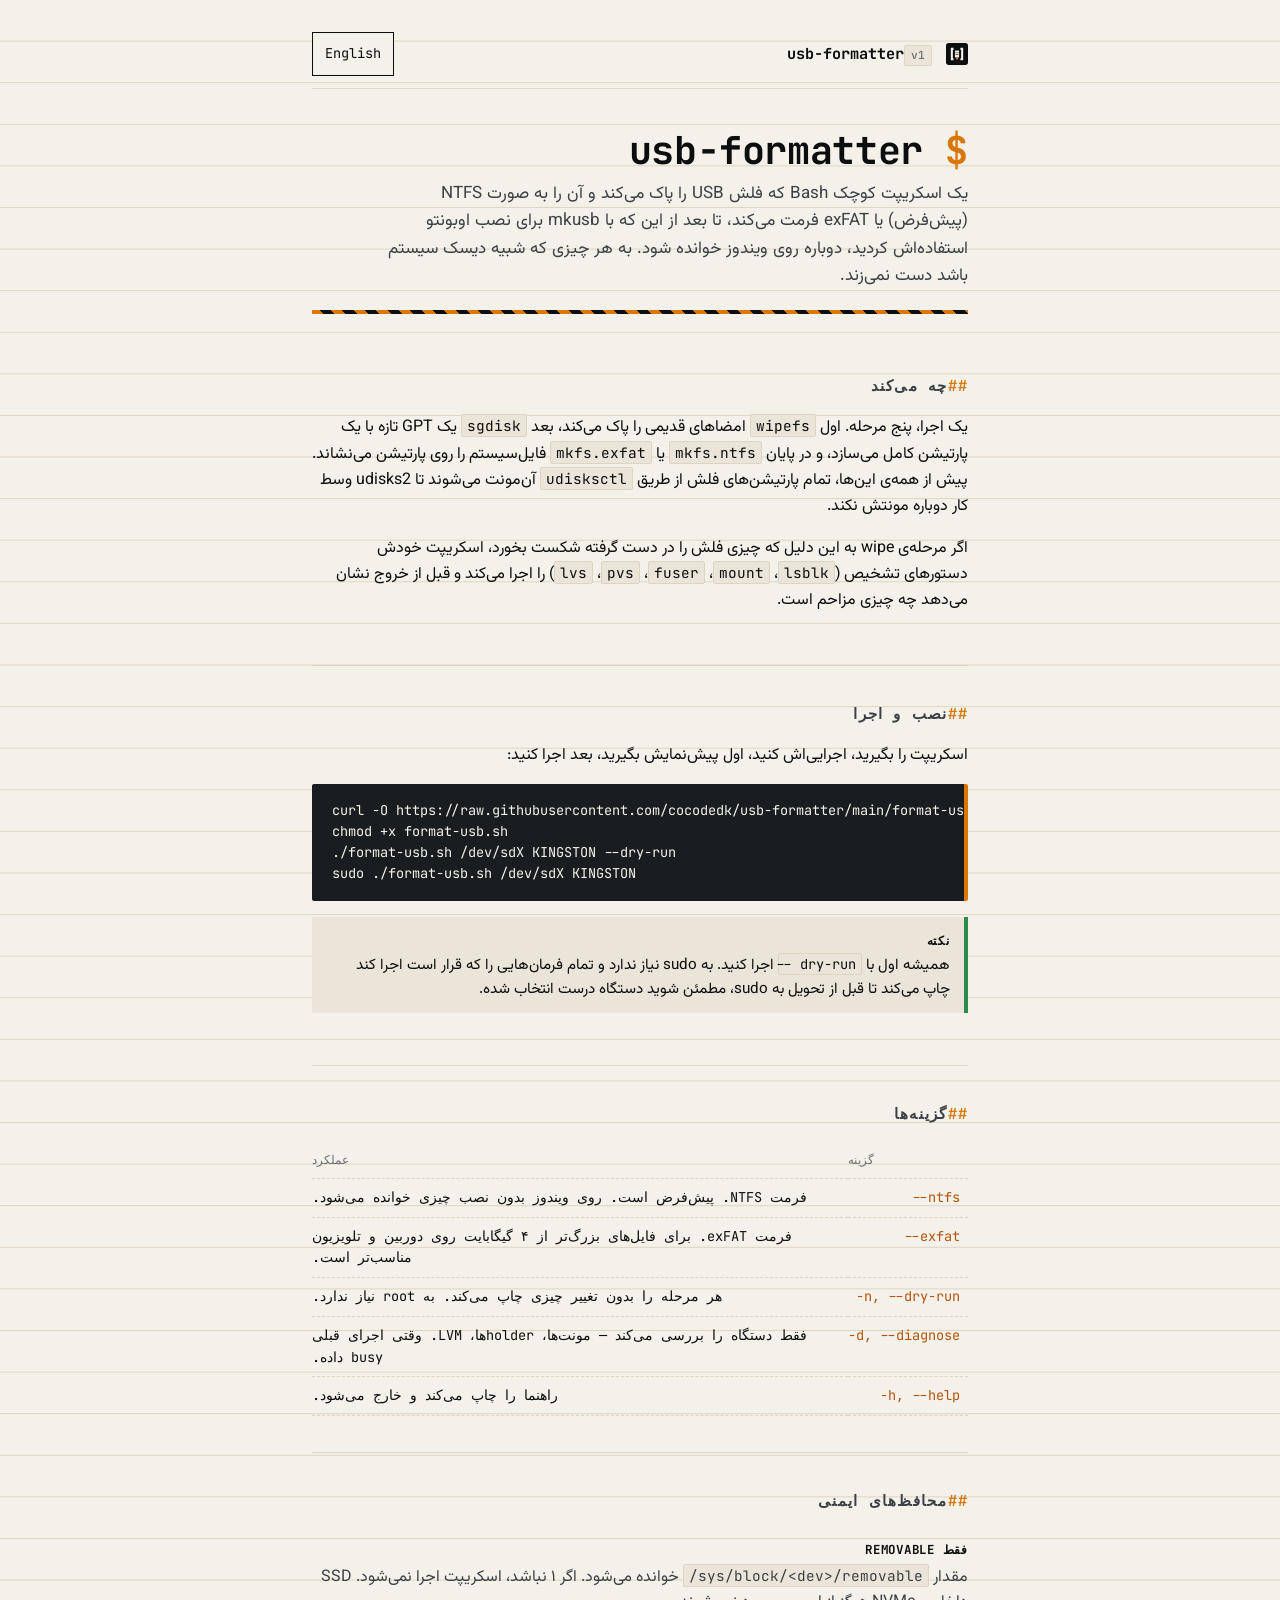
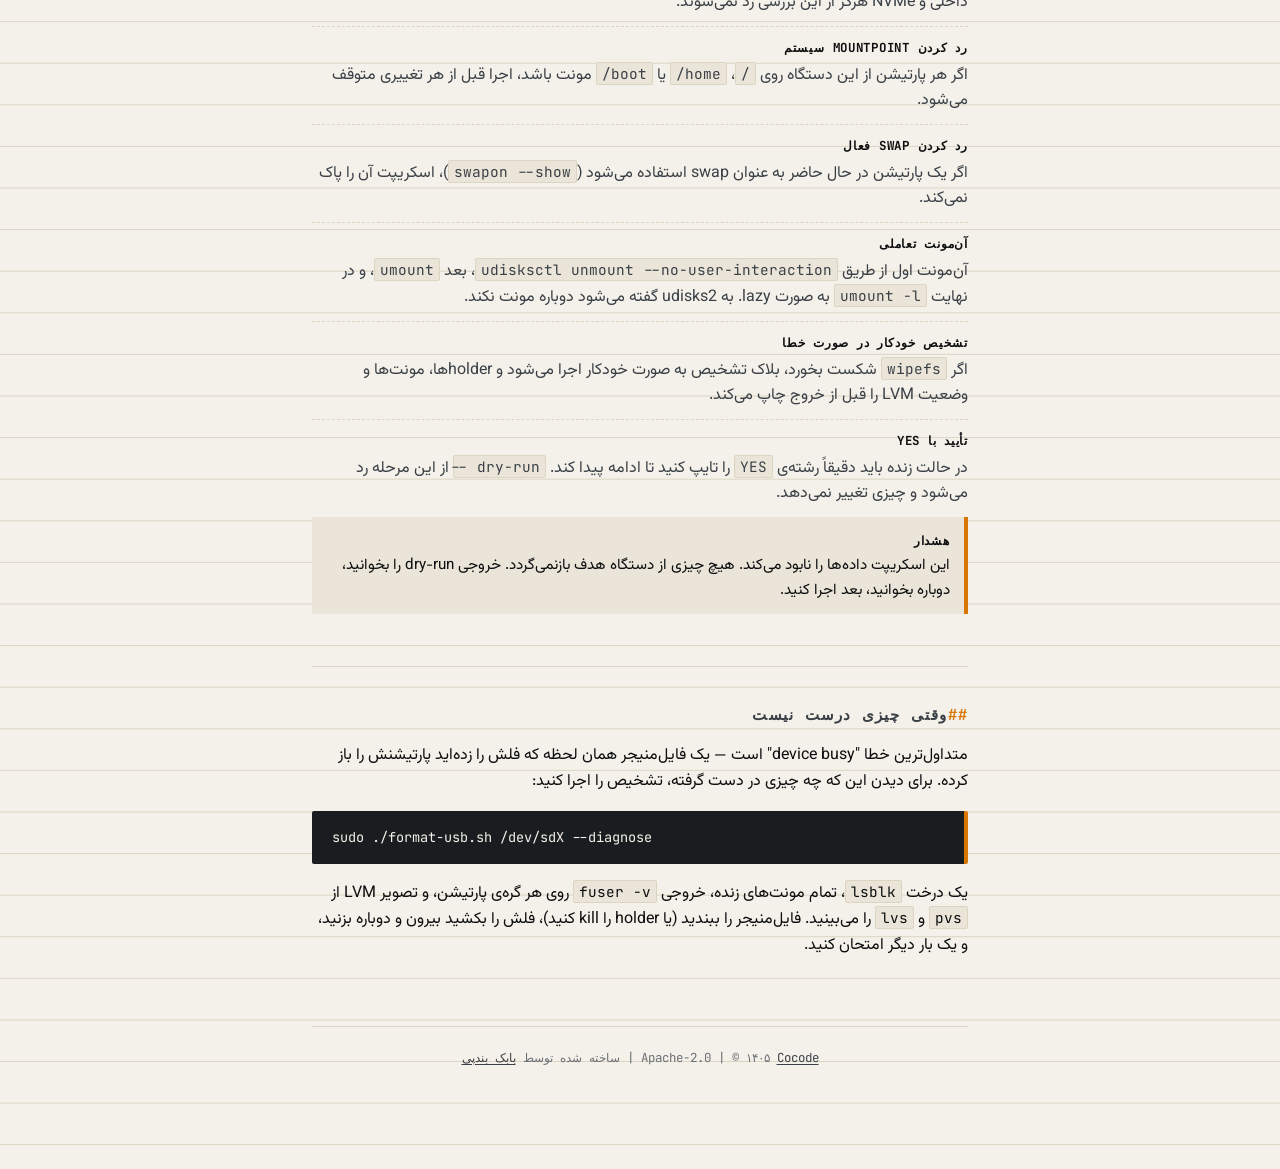
==== website/fa/index.html @ 58a53529 "feat: initial project setup with full GitHub infrastructure Adds the format-usb.sh utility plus comp" ====
<!DOCTYPE html>
<!--
SEO keywords:
  primary: فرمت usb لینوکس
  secondary: فرمت NTFS لینوکس, پاک کردن فلش بوتیبل اوبونتو, exFAT لینوکس
  intent: راهنما/ابزار - کاربر فلش را برای نصب لینوکس استفاده کرده و حالا می‌خواهد روی ویندوز قابل خواندن باشد
-->
<html lang="fa" dir="rtl">
<head>
<meta charset="utf-8">
<meta name="viewport" content="width=device-width, initial-scale=1">
<title>فرمت فلش USB در لینوکس: NTFS یا exFAT - usb-formatter</title>
<meta name="description" content="اسکریپت Bash برای پاک کردن و فرمت کردن فلش USB در لینوکس به صورت NTFS یا exFAT. بررسی removable، حالت dry-run، آن‌مونت با udisksctl و تشخیص خودکار خطا.">
<meta name="robots" content="index, follow">
<link rel="canonical" href="https://cocodedk.github.io/usb-formatter/fa/">

<link rel="alternate" hreflang="en" href="https://cocodedk.github.io/usb-formatter/">
<link rel="alternate" hreflang="fa" href="https://cocodedk.github.io/usb-formatter/fa/">
<link rel="alternate" hreflang="x-default" href="https://cocodedk.github.io/usb-formatter/">

<meta property="og:type" content="website">
<meta property="og:site_name" content="usb-formatter">
<meta property="og:title" content="فرمت فلش USB در لینوکس: NTFS یا exFAT - usb-formatter">
<meta property="og:description" content="اسکریپت Bash برای پاک کردن و فرمت کردن فلش USB در لینوکس به صورت NTFS یا exFAT. با محافظ‌های ایمنی و حالت پیش‌نمایش.">
<meta property="og:url" content="https://cocodedk.github.io/usb-formatter/fa/">
<meta property="og:image" content="https://cocodedk.github.io/usb-formatter/og.png">
<meta property="og:image:width" content="1200">
<meta property="og:image:height" content="630">
<meta property="og:image:alt" content="usb-formatter - ابزار Bash برای فرمت فلش در لینوکس">
<meta property="og:locale" content="fa_IR">
<meta property="og:locale:alternate" content="en_US">

<meta name="twitter:card" content="summary_large_image">
<meta name="twitter:title" content="فرمت فلش USB در لینوکس: NTFS یا exFAT - usb-formatter">
<meta name="twitter:description" content="اسکریپت Bash برای پاک کردن و فرمت کردن فلش USB در لینوکس. با بررسی ایمنی و تشخیص خودکار خطا.">
<meta name="twitter:image" content="https://cocodedk.github.io/usb-formatter/og.png">
<meta name="twitter:image:alt" content="usb-formatter - ابزار Bash برای فرمت فلش در لینوکس">

<link rel="icon" type="image/svg+xml" href="../favicon.svg">
<link rel="preconnect" href="https://fonts.googleapis.com">
<link rel="preconnect" href="https://fonts.gstatic.com" crossorigin>
<link href="https://fonts.googleapis.com/css2?family=Vazirmatn:wght@400;500;700&family=JetBrains+Mono:wght@500;700&display=swap" rel="stylesheet">
<link rel="stylesheet" href="../styles.css">

<script type="application/ld+json">
{
  "@context": "https://schema.org",
  "@type": "SoftwareApplication",
  "name": "usb-formatter",
  "description": "اسکریپت Bash برای پاک کردن و فرمت کردن فلش USB در لینوکس به صورت NTFS یا exFAT، با محافظ‌های ایمنی در برابر دیسک سیستم و حالت dry-run.",
  "url": "https://cocodedk.github.io/usb-formatter/fa/",
  "downloadUrl": "https://github.com/cocodedk/usb-formatter",
  "codeRepository": "https://github.com/cocodedk/usb-formatter",
  "applicationCategory": "BusinessApplication",
  "operatingSystem": "Linux",
  "inLanguage": "fa",
  "license": "https://www.apache.org/licenses/LICENSE-2.0",
  "offers": { "@type": "Offer", "price": "0", "priceCurrency": "USD" },
  "author": {
    "@type": "Person",
    "name": "بابک بندپی",
    "url": "https://cocode.dk",
    "sameAs": [
      "https://linkedin.com/in/babakbandpey",
      "https://github.com/cocodedk"
    ]
  }
}
</script>
</head>
<body>
<div class="shell">

<nav class="topbar" aria-label="ناوبری اصلی">
    <a class="brand" href="./" aria-label="صفحه اصلی usb-formatter">
        <svg viewBox="0 0 64 64" aria-hidden="true">
            <rect width="64" height="64" rx="8" fill="#0B0D0E"/>
            <path d="M14 14 H22 V20 H20 V44 H22 V50 H14 Z" fill="#F4F1EA"/>
            <path d="M50 14 H42 V20 H44 V44 H42 V50 H50 Z" fill="#F4F1EA"/>
            <rect x="26" y="22" width="12" height="20" fill="#F4F1EA"/>
            <rect x="29" y="42" width="6" height="6" fill="#D97706"/>
            <rect x="28" y="26" width="2" height="4" fill="#0B0D0E"/>
            <rect x="34" y="26" width="2" height="4" fill="#0B0D0E"/>
            <rect x="28" y="33" width="8" height="2" fill="#0B0D0E"/>
        </svg>
        <span class="ltr">usb-formatter<span class="pill">v1</span></span>
    </a>
    <a href="../" class="lang-switch" hreflang="en" lang="en">English</a>
</nav>

<header class="intro">
    <h1><span class="prompt">$</span> <span class="ltr">usb-formatter</span></h1>
    <p class="lede">یک اسکریپت کوچک Bash که فلش USB را پاک می‌کند و آن را به صورت NTFS (پیش‌فرض) یا exFAT فرمت می‌کند، تا بعد از این که با mkusb برای نصب اوبونتو استفاده‌اش کردید، دوباره روی ویندوز خوانده شود. به هر چیزی که شبیه دیسک سیستم باشد دست نمی‌زند.</p>
    <div class="hazard-stripe" role="presentation"></div>
</header>

<section id="what">
    <h2>چه می‌کند</h2>
    <p>یک اجرا، پنج مرحله. اول <code>wipefs</code> امضاهای قدیمی را پاک می‌کند، بعد <code>sgdisk</code> یک GPT تازه با یک پارتیشن کامل می‌سازد، و در پایان <code>mkfs.ntfs</code> یا <code>mkfs.exfat</code> فایل‌سیستم را روی پارتیشن می‌نشاند. پیش از همه‌ی این‌ها، تمام پارتیشن‌های فلش از طریق <code>udisksctl</code> آن‌مونت می‌شوند تا udisks2 وسط کار دوباره مونتش نکند.</p>
    <p>اگر مرحله‌ی wipe به این دلیل که چیزی فلش را در دست گرفته شکست بخورد، اسکریپت خودش دستورهای تشخیص (<code>lsblk</code>، <code>mount</code>، <code>fuser</code>، <code>pvs</code>، <code>lvs</code>) را اجرا می‌کند و قبل از خروج نشان می‌دهد چه چیزی مزاحم است.</p>
</section>

<section id="install">
    <h2>نصب و اجرا</h2>
    <p>اسکریپت را بگیرید، اجرایی‌اش کنید، اول پیش‌نمایش بگیرید، بعد اجرا کنید:</p>
<pre><code>curl -O https://raw.githubusercontent.com/cocodedk/usb-formatter/main/format-usb.sh
chmod +x format-usb.sh
./format-usb.sh /dev/sdX KINGSTON --dry-run
sudo ./format-usb.sh /dev/sdX KINGSTON</code></pre>
    <div class="callout">
        <strong>نکته</strong><br>
        همیشه اول با <code>--dry-run</code> اجرا کنید. به sudo نیاز ندارد و تمام فرمان‌هایی را که قرار است اجرا کند چاپ می‌کند تا قبل از تحویل به sudo، مطمئن شوید دستگاه درست انتخاب شده.
    </div>
</section>

<section id="flags">
    <h2>گزینه‌ها</h2>
    <table class="flags">
        <thead><tr><th>گزینه</th><th>عملکرد</th></tr></thead>
        <tbody>
            <tr><td>--ntfs</td><td>فرمت NTFS. پیش‌فرض است. روی ویندوز بدون نصب چیزی خوانده می‌شود.</td></tr>
            <tr><td>--exfat</td><td>فرمت exFAT. برای فایل‌های بزرگ‌تر از ۴ گیگابایت روی دوربین و تلویزیون مناسب‌تر است.</td></tr>
            <tr><td>-n, --dry-run</td><td>هر مرحله را بدون تغییر چیزی چاپ می‌کند. به root نیاز ندارد.</td></tr>
            <tr><td>-d, --diagnose</td><td>فقط دستگاه را بررسی می‌کند — مونت‌ها، holderها، LVM. وقتی اجرای قبلی busy داده.</td></tr>
            <tr><td>-h, --help</td><td>راهنما را چاپ می‌کند و خارج می‌شود.</td></tr>
        </tbody>
    </table>
</section>

<section id="safety">
    <h2>محافظ‌های ایمنی</h2>
    <dl class="guards">
        <div>
            <dt>فقط removable</dt>
            <dd>مقدار <code>/sys/block/&lt;dev&gt;/removable</code> خوانده می‌شود. اگر ۱ نباشد، اسکریپت اجرا نمی‌شود. SSD داخلی و NVMe هرگز از این بررسی رد نمی‌شوند.</dd>
        </div>
        <div>
            <dt>رد کردن mountpoint سیستم</dt>
            <dd>اگر هر پارتیشن از این دستگاه روی <code>/</code>، <code>/home</code> یا <code>/boot</code> مونت باشد، اجرا قبل از هر تغییری متوقف می‌شود.</dd>
        </div>
        <div>
            <dt>رد کردن swap فعال</dt>
            <dd>اگر یک پارتیشن در حال حاضر به عنوان swap استفاده می‌شود (<code>swapon --show</code>)، اسکریپت آن را پاک نمی‌کند.</dd>
        </div>
        <div>
            <dt>آن‌مونت تعاملی</dt>
            <dd>آن‌مونت اول از طریق <code>udisksctl unmount --no-user-interaction</code>، بعد <code>umount</code>، و در نهایت <code>umount -l</code> به صورت lazy. به udisks2 گفته می‌شود دوباره مونت نکند.</dd>
        </div>
        <div>
            <dt>تشخیص خودکار در صورت خطا</dt>
            <dd>اگر <code>wipefs</code> شکست بخورد، بلاک تشخیص به صورت خودکار اجرا می‌شود و holderها، مونت‌ها و وضعیت LVM را قبل از خروج چاپ می‌کند.</dd>
        </div>
        <div>
            <dt>تأیید با YES</dt>
            <dd>در حالت زنده باید دقیقاً رشته‌ی <code>YES</code> را تایپ کنید تا ادامه پیدا کند. <code>--dry-run</code> از این مرحله رد می‌شود و چیزی تغییر نمی‌دهد.</dd>
        </div>
    </dl>
    <div class="callout hazard">
        <strong>هشدار</strong><br>
        این اسکریپت داده‌ها را نابود می‌کند. هیچ چیزی از دستگاه هدف بازنمی‌گردد. خروجی dry-run را بخوانید، دوباره بخوانید، بعد اجرا کنید.
    </div>
</section>

<section id="diagnose">
    <h2>وقتی چیزی درست نیست</h2>
    <p>متداول‌ترین خطا "device busy" است — یک فایل‌منیجر همان لحظه که فلش را زده‌اید پارتیشنش را باز کرده. برای دیدن این که چه چیزی در دست گرفته، تشخیص را اجرا کنید:</p>
<pre><code>sudo ./format-usb.sh /dev/sdX --diagnose</code></pre>
    <p>یک درخت <code>lsblk</code>، تمام مونت‌های زنده، خروجی <code>fuser -v</code> روی هر گره‌ی پارتیشن، و تصویر LVM از <code>pvs</code> و <code>lvs</code> را می‌بینید. فایل‌منیجر را ببندید (یا holder را kill کنید)، فلش را بکشید بیرون و دوباره بزنید، و یک بار دیگر امتحان کنید.</p>
</section>

<footer class="foot">
    Apache-2.0 | &copy; ۱۴۰۵ <a href="https://cocode.dk" target="_blank" rel="noreferrer">Cocode</a> | ساخته شده توسط <a href="https://linkedin.com/in/babakbandpey" target="_blank" rel="noreferrer">بابک بندپی</a>
</footer>

</div>
</body>
</html>
---- website/styles.css ----
/* =========================================================
   usb-formatter — operator console aesthetic
   Mobile-first. ~360px baseline, layered up via min-width.
   ========================================================= */

/* ---------- tokens ---------- */
:root {
    --ink-0: #0B0D0E;
    --ink-1: #1A1D1F;
    --ink-2: #3A4046;
    --paper-0: #F4F1EA;
    --paper-1: #EAE5D8;
    --paper-2: #DCD5C2;
    --hazard: #D97706;
    --hazard-2: #B45309;
    --phosphor: #2D8A4E;
    --ash: #6B7075;

    --mono: "JetBrains Mono", "Fira Code", ui-monospace, SFMono-Regular, Menlo, monospace;
    --sans: "IBM Plex Sans", system-ui, -apple-system, "Segoe UI", sans-serif;
    --rtl-sans: "Vazirmatn", "IBM Plex Sans", system-ui, sans-serif;

    --max: 44rem;
    --gutter: 1rem;
}

/* ---------- reset ---------- */
*, *::before, *::after { box-sizing: border-box; }
html { -webkit-text-size-adjust: 100%; }
body {
    margin: 0;
    font-family: var(--sans);
    font-size: 16px;
    line-height: 1.6;
    color: var(--ink-0);
    background: var(--paper-0);
    background-image: linear-gradient(var(--paper-2) 1px, transparent 1px);
    background-size: 100% 2.4rem;
    background-position: 0 -1px;
}
a { color: var(--hazard-2); text-decoration: underline; text-underline-offset: 2px; }
a:hover { color: var(--hazard); }
:focus-visible { outline: 2px solid var(--hazard); outline-offset: 2px; }

/* ---------- shell + topbar ---------- */
.shell { max-width: var(--max); margin: 0 auto; padding: 1.25rem var(--gutter) 3rem; }
.topbar {
    display: flex; align-items: center; justify-content: space-between;
    gap: 0.75rem; padding-bottom: 0.75rem;
    border-bottom: 1px solid var(--paper-2); flex-wrap: wrap;
}
.brand {
    display: inline-flex; align-items: center; gap: 0.5rem;
    font-family: var(--mono); font-weight: 700; font-size: 0.95rem;
    color: var(--ink-0); text-decoration: none;
}
.brand svg { width: 22px; height: 22px; flex: 0 0 auto; }
.brand .pill {
    display: inline-block; margin-left: 0.4rem; padding: 1px 6px;
    font-size: 0.7rem; font-weight: 500; border: 1px solid var(--paper-2);
    background: var(--paper-1); color: var(--ash); border-radius: 2px;
}
.lang-switch {
    font-family: var(--mono); font-size: 0.85rem; color: var(--ink-0);
    text-decoration: none; padding: 0.5rem 0.75rem; min-height: 44px;
    display: inline-flex; align-items: center;
    border: 1px solid var(--ink-0); background: var(--paper-0);
}
.lang-switch:hover { background: var(--ink-0); color: var(--paper-0); }

/* ---------- header ---------- */
header.intro { padding: 2rem 0 1.25rem; }
header.intro h1 {
    font-family: var(--mono); font-weight: 700;
    font-size: clamp(1.6rem, 6vw, 2.25rem);
    line-height: 1.15; letter-spacing: -0.01em; margin: 0 0 0.5rem;
}
header.intro h1 .prompt { color: var(--hazard); }
header.intro .lede { margin: 0 0 1rem; font-size: 1.0625rem; color: var(--ink-2); max-width: 38rem; }
.hazard-stripe {
    height: 4px; margin: 1.25rem 0 0;
    background: repeating-linear-gradient(45deg, var(--hazard) 0 8px, var(--ink-0) 8px 16px);
}

/* ---------- sections ---------- */
section { padding: 1.75rem 0; border-bottom: 1px solid var(--paper-2); }
section:last-of-type { border-bottom: 0; }
section > h2 {
    font-family: var(--mono); font-weight: 700; font-size: 0.95rem;
    text-transform: uppercase; letter-spacing: 0.08em;
    color: var(--ink-2); margin: 0 0 1rem;
}
section > h2::before { content: "## "; color: var(--hazard); }
section p { margin: 0 0 1rem; }

/* ---------- code ---------- */
pre {
    background: var(--ink-1); color: var(--paper-0);
    font-family: var(--mono); font-size: 0.85rem; line-height: 1.55;
    padding: 1rem 1rem 1rem 1.25rem;
    margin: 0 calc(var(--gutter) * -1) 1rem;
    overflow-x: auto; border-left: 4px solid var(--hazard);
}
pre code { font-family: inherit; color: inherit; background: none; padding: 0; }
:not(pre) > code {
    font-family: var(--mono); font-size: 0.9em;
    background: var(--paper-1); border: 1px solid var(--paper-2);
    padding: 1px 5px; border-radius: 2px;
}

/* ---------- steps + dl + callout + table ---------- */
.steps { list-style: none; padding: 0; margin: 0 0 1rem; counter-reset: step; }
.steps > li { counter-increment: step; padding-left: 2.25rem; position: relative; margin-bottom: 0.75rem; }
.steps > li::before {
    content: counter(step, decimal-leading-zero) ".";
    position: absolute; left: 0; top: 0;
    font-family: var(--mono); font-weight: 700; color: var(--hazard);
}
dl.guards { margin: 0; }
dl.guards > div { padding: 0.65rem 0; border-top: 1px dashed var(--paper-2); }
dl.guards > div:first-child { border-top: 0; }
dl.guards dt {
    font-family: var(--mono); font-weight: 700; font-size: 0.78rem;
    text-transform: uppercase; letter-spacing: 0.06em;
    color: var(--ink-0); margin-bottom: 0.25rem;
}
dl.guards dd { margin: 0; color: var(--ink-2); }
.callout {
    padding: 0.75rem 0.9rem; border-left: 4px solid var(--phosphor);
    background: var(--paper-1); font-size: 0.95rem; margin: 0 0 1rem;
}
.callout.hazard { border-left-color: var(--hazard); }
.callout strong {
    font-family: var(--mono); font-weight: 700; text-transform: uppercase;
    font-size: 0.78rem; letter-spacing: 0.06em;
}
.flags { width: 100%; border-collapse: collapse; font-family: var(--mono); font-size: 0.85rem; }
.flags th, .flags td { text-align: left; padding: 0.5rem 0.5rem 0.5rem 0; border-bottom: 1px dashed var(--paper-2); vertical-align: top; }
.flags th { color: var(--ash); font-weight: 500; font-size: 0.75rem; text-transform: uppercase; }
.flags td:first-child { color: var(--hazard-2); white-space: nowrap; }

/* ---------- footer ---------- */
footer.foot {
    padding: 1.25rem 0; margin-top: 1rem;
    border-top: 1px solid var(--paper-2);
    font-family: var(--mono); font-size: 0.78rem;
    color: var(--ash); text-align: center; line-height: 1.7;
}
footer.foot a { color: var(--ink-2); }
footer.foot a:hover { color: var(--hazard); }

/* ---------- responsive layering ---------- */
@media (min-width: 640px) {
    :root { --gutter: 1.5rem; }
    .shell { padding: 1.5rem var(--gutter) 4rem; }
    pre { margin-left: 0; margin-right: 0; border-radius: 2px; }
    header.intro h1 { font-size: 2.4rem; }
}
@media (min-width: 768px) {
    .shell { padding: 2rem var(--gutter) 5rem; }
    header.intro { padding: 2.5rem 0 1.5rem; }
}
@media (min-width: 1024px) {
    body { background-size: 100% 2.6rem; }
    section { padding: 2.25rem 0; }
}

/* ---------- RTL (Persian) ---------- */
[dir="rtl"] body { font-family: var(--rtl-sans); }
[dir="rtl"] .brand,
[dir="rtl"] .lang-switch,
[dir="rtl"] section > h2,
[dir="rtl"] .steps > li::before,
[dir="rtl"] dl.guards dt,
[dir="rtl"] .callout strong,
[dir="rtl"] .flags,
[dir="rtl"] footer.foot { font-family: var(--mono); }
[dir="rtl"] header.intro h1 { font-family: var(--mono); }
[dir="rtl"] header.intro .lede { font-family: var(--rtl-sans); }
[dir="rtl"] .brand .pill { margin-left: 0; margin-right: 0.4rem; }
[dir="rtl"] pre { border-left: 0; border-right: 4px solid var(--hazard); direction: ltr; text-align: left; }
[dir="rtl"] .steps > li { padding-left: 0; padding-right: 2.25rem; }
[dir="rtl"] .steps > li::before { left: auto; right: 0; }
[dir="rtl"] .callout { border-left: 0; border-right: 4px solid var(--phosphor); }
[dir="rtl"] .callout.hazard { border-right-color: var(--hazard); }
[dir="rtl"] .flags td:first-child { direction: ltr; text-align: right; }
[dir="rtl"] section > h2::before { content: " ##"; }
[dir="rtl"] code, [dir="rtl"] .ltr { direction: ltr; unicode-bidi: isolate; }

@media (prefers-reduced-motion: reduce) { * { animation: none !important; transition: none !important; } }
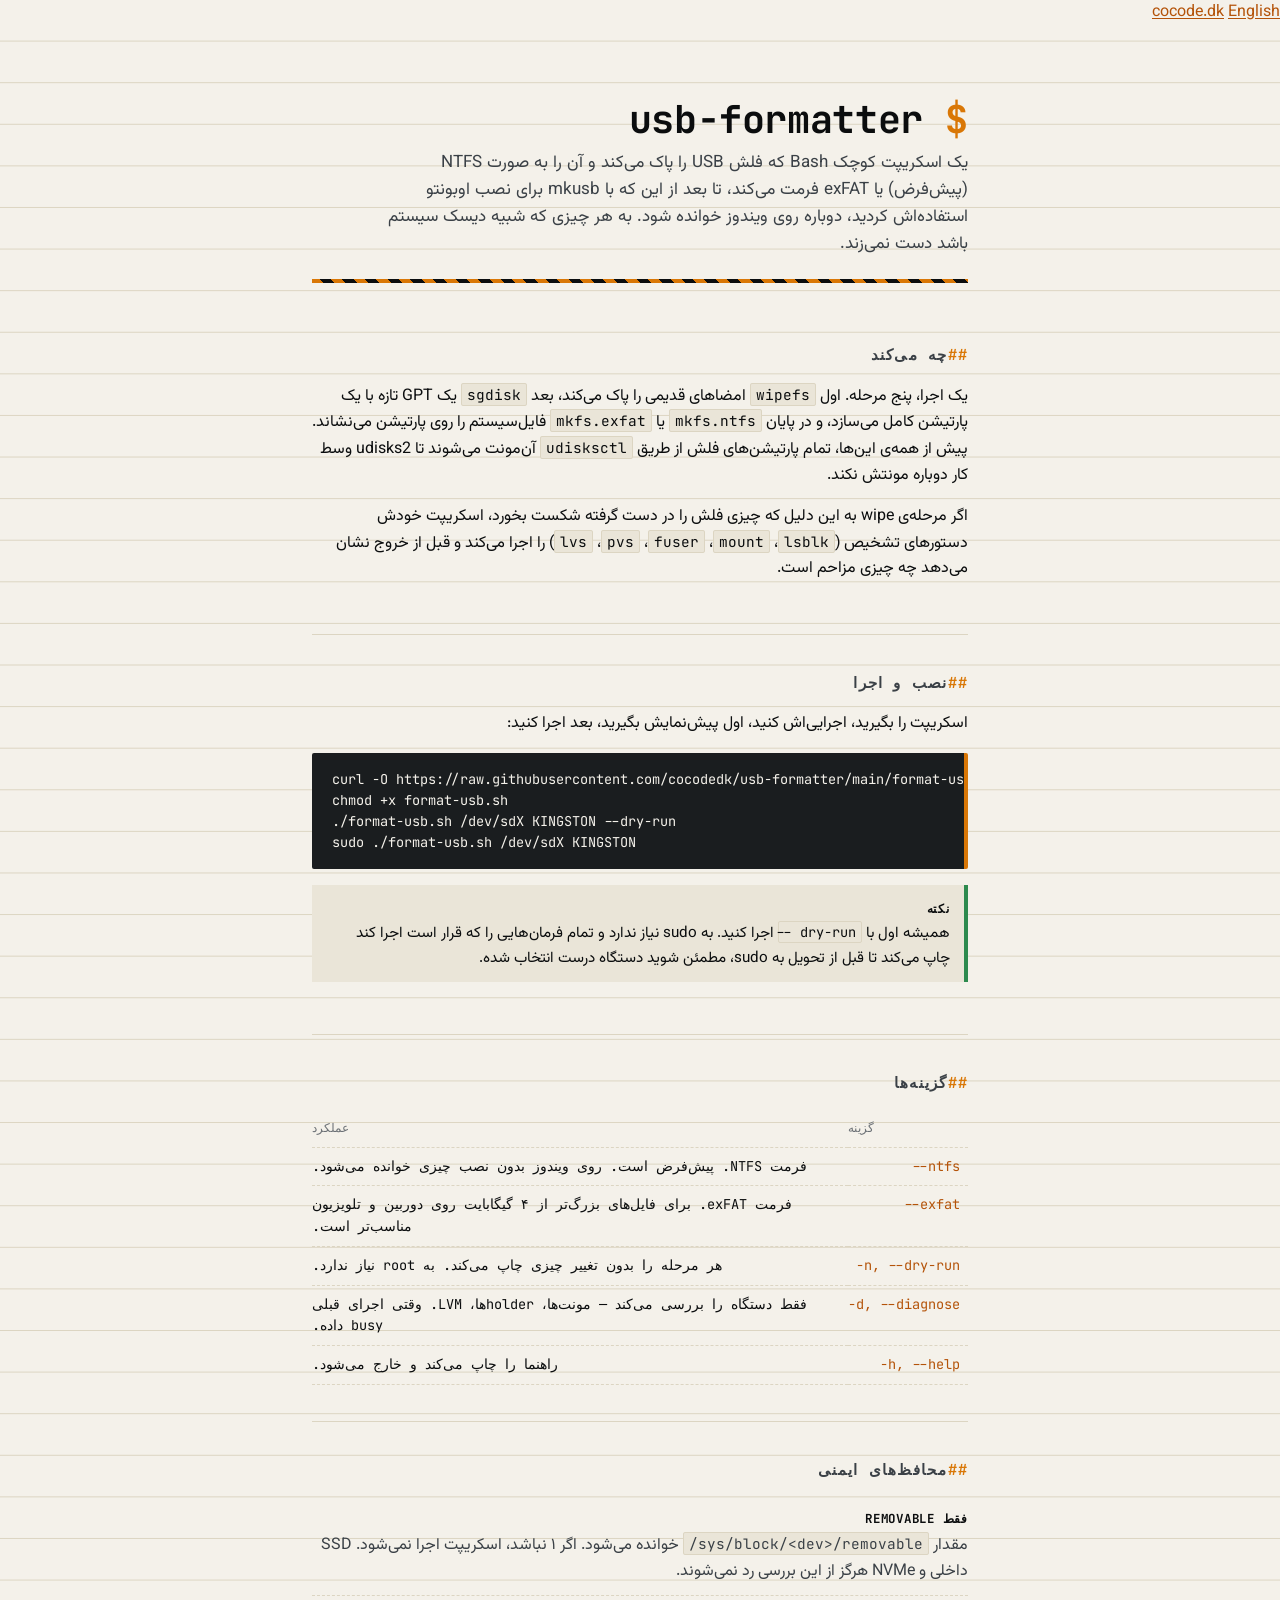
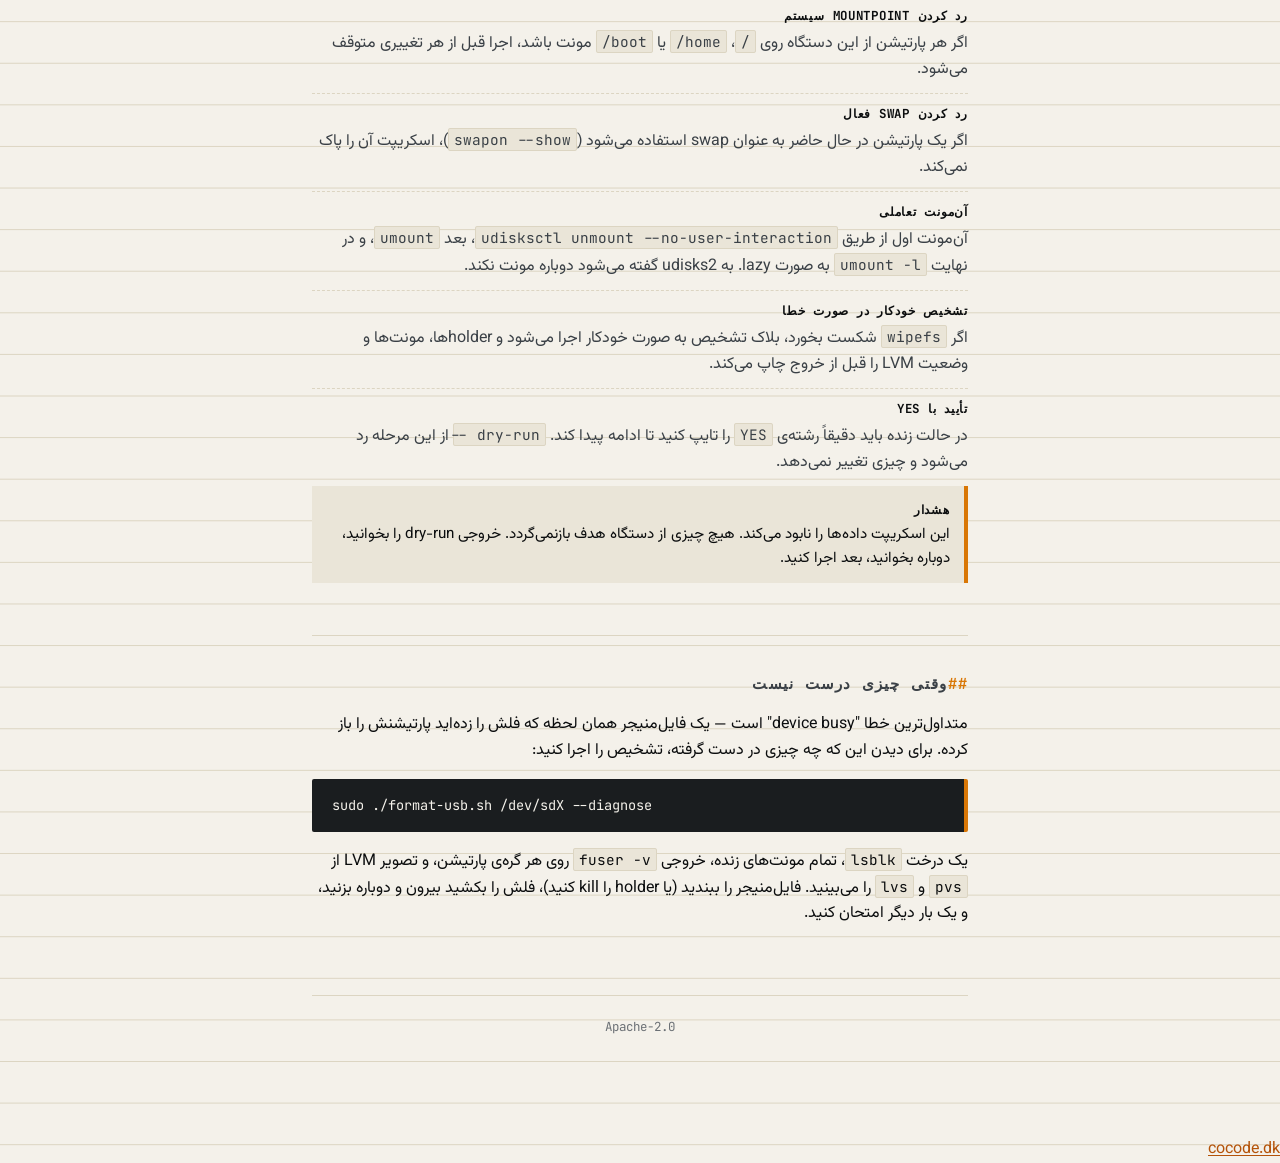
==== commit d32e690c: "feat(site): wear the cocode.dk family frame Replaces the site's own top bar (wordmark + "v1" pill, l" ====
--- a/website/fa/index.html
+++ b/website/fa/index.html
@@ -12,18 +12,18 @@
 <title>فرمت فلش USB در لینوکس: NTFS یا exFAT - usb-formatter</title>
 <meta name="description" content="اسکریپت Bash برای پاک کردن و فرمت کردن فلش USB در لینوکس به صورت NTFS یا exFAT. بررسی removable، حالت dry-run، آن‌مونت با udisksctl و تشخیص خودکار خطا.">
 <meta name="robots" content="index, follow">
-<link rel="canonical" href="https://cocodedk.github.io/usb-formatter/fa/">
+<link rel="canonical" href="https://usb.cocode.dk/fa/">
 
-<link rel="alternate" hreflang="en" href="https://cocodedk.github.io/usb-formatter/">
-<link rel="alternate" hreflang="fa" href="https://cocodedk.github.io/usb-formatter/fa/">
-<link rel="alternate" hreflang="x-default" href="https://cocodedk.github.io/usb-formatter/">
+<link rel="alternate" hreflang="en" href="https://usb.cocode.dk/">
+<link rel="alternate" hreflang="fa" href="https://usb.cocode.dk/fa/">
+<link rel="alternate" hreflang="x-default" href="https://usb.cocode.dk/">
 
 <meta property="og:type" content="website">
 <meta property="og:site_name" content="usb-formatter">
 <meta property="og:title" content="فرمت فلش USB در لینوکس: NTFS یا exFAT - usb-formatter">
 <meta property="og:description" content="اسکریپت Bash برای پاک کردن و فرمت کردن فلش USB در لینوکس به صورت NTFS یا exFAT. با محافظ‌های ایمنی و حالت پیش‌نمایش.">
-<meta property="og:url" content="https://cocodedk.github.io/usb-formatter/fa/">
-<meta property="og:image" content="https://cocodedk.github.io/usb-formatter/og.png">
+<meta property="og:url" content="https://usb.cocode.dk/fa/">
+<meta property="og:image" content="https://usb.cocode.dk/og.png">
 <meta property="og:image:width" content="1200">
 <meta property="og:image:height" content="630">
 <meta property="og:image:alt" content="usb-formatter - ابزار Bash برای فرمت فلش در لینوکس">
@@ -33,7 +33,7 @@
 <meta name="twitter:card" content="summary_large_image">
 <meta name="twitter:title" content="فرمت فلش USB در لینوکس: NTFS یا exFAT - usb-formatter">
 <meta name="twitter:description" content="اسکریپت Bash برای پاک کردن و فرمت کردن فلش USB در لینوکس. با بررسی ایمنی و تشخیص خودکار خطا.">
-<meta name="twitter:image" content="https://cocodedk.github.io/usb-formatter/og.png">
+<meta name="twitter:image" content="https://usb.cocode.dk/og.png">
 <meta name="twitter:image:alt" content="usb-formatter - ابزار Bash برای فرمت فلش در لینوکس">
 
 <link rel="icon" type="image/svg+xml" href="../favicon.svg">
@@ -41,6 +41,8 @@
 <link rel="preconnect" href="https://fonts.gstatic.com" crossorigin>
 <link href="https://fonts.googleapis.com/css2?family=Vazirmatn:wght@400;500;700&family=JetBrains+Mono:wght@500;700&display=swap" rel="stylesheet">
 <link rel="stylesheet" href="../styles.css">
+<link rel="stylesheet" href="https://brand.cocode.dk/v1.css">
+<script type="module" src="https://brand.cocode.dk/v1.js"></script>
 
 <script type="application/ld+json">
 {
@@ -48,7 +50,7 @@
   "@type": "SoftwareApplication",
   "name": "usb-formatter",
   "description": "اسکریپت Bash برای پاک کردن و فرمت کردن فلش USB در لینوکس به صورت NTFS یا exFAT، با محافظ‌های ایمنی در برابر دیسک سیستم و حالت dry-run.",
-  "url": "https://cocodedk.github.io/usb-formatter/fa/",
+  "url": "https://usb.cocode.dk/fa/",
   "downloadUrl": "https://github.com/cocodedk/usb-formatter",
   "codeRepository": "https://github.com/cocodedk/usb-formatter",
   "applicationCategory": "BusinessApplication",
@@ -69,24 +71,14 @@
 </script>
 </head>
 <body>
+<!-- The cocode.dk family frame. Without JavaScript its children show instead: a way home
+     and the language link. -->
+<cocode-head project="usb-formatter" accent="#D97706" on-accent="#0B0D0E">
+  <a href="https://cocode.dk">cocode.dk</a>
+  <a href="../" hreflang="en">English</a>
+</cocode-head>
+
 <div class="shell">
-
-<nav class="topbar" aria-label="ناوبری اصلی">
-    <a class="brand" href="./" aria-label="صفحه اصلی usb-formatter">
-        <svg viewBox="0 0 64 64" aria-hidden="true">
-            <rect width="64" height="64" rx="8" fill="#0B0D0E"/>
-            <path d="M14 14 H22 V20 H20 V44 H22 V50 H14 Z" fill="#F4F1EA"/>
-            <path d="M50 14 H42 V20 H44 V44 H42 V50 H50 Z" fill="#F4F1EA"/>
-            <rect x="26" y="22" width="12" height="20" fill="#F4F1EA"/>
-            <rect x="29" y="42" width="6" height="6" fill="#D97706"/>
-            <rect x="28" y="26" width="2" height="4" fill="#0B0D0E"/>
-            <rect x="34" y="26" width="2" height="4" fill="#0B0D0E"/>
-            <rect x="28" y="33" width="8" height="2" fill="#0B0D0E"/>
-        </svg>
-        <span class="ltr">usb-formatter<span class="pill">v1</span></span>
-    </a>
-    <a href="../" class="lang-switch" hreflang="en" lang="en">English</a>
-</nav>
 
 <header class="intro">
     <h1><span class="prompt">$</span> <span class="ltr">usb-formatter</span></h1>
@@ -169,9 +161,13 @@
 </section>
 
 <footer class="foot">
-    Apache-2.0 | &copy; ۱۴۰۵ <a href="https://cocode.dk" target="_blank" rel="noreferrer">Cocode</a> | ساخته شده توسط <a href="https://linkedin.com/in/babakbandpey" target="_blank" rel="noreferrer">بابک بندپی</a>
+    Apache-2.0
 </footer>
 
 </div>
+
+<cocode-foot repo="cocodedk/usb-formatter">
+  <a href="https://cocode.dk">cocode.dk</a>
+</cocode-foot>
 </body>
 </html>
--- a/website/styles.css
+++ b/website/styles.css
@@ -42,31 +42,10 @@
 a:hover { color: var(--hazard); }
 :focus-visible { outline: 2px solid var(--hazard); outline-offset: 2px; }
 
-/* ---------- shell + topbar ---------- */
+/* ---------- shell ---------- */
 .shell { max-width: var(--max); margin: 0 auto; padding: 1.25rem var(--gutter) 3rem; }
-.topbar {
-    display: flex; align-items: center; justify-content: space-between;
-    gap: 0.75rem; padding-bottom: 0.75rem;
-    border-bottom: 1px solid var(--paper-2); flex-wrap: wrap;
-}
-.brand {
-    display: inline-flex; align-items: center; gap: 0.5rem;
-    font-family: var(--mono); font-weight: 700; font-size: 0.95rem;
-    color: var(--ink-0); text-decoration: none;
-}
-.brand svg { width: 22px; height: 22px; flex: 0 0 auto; }
-.brand .pill {
-    display: inline-block; margin-left: 0.4rem; padding: 1px 6px;
-    font-size: 0.7rem; font-weight: 500; border: 1px solid var(--paper-2);
-    background: var(--paper-1); color: var(--ash); border-radius: 2px;
-}
-.lang-switch {
-    font-family: var(--mono); font-size: 0.85rem; color: var(--ink-0);
-    text-decoration: none; padding: 0.5rem 0.75rem; min-height: 44px;
-    display: inline-flex; align-items: center;
-    border: 1px solid var(--ink-0); background: var(--paper-0);
-}
-.lang-switch:hover { background: var(--ink-0); color: var(--paper-0); }
+/* The cocode.dk frame lines up with this column; keep the gutters in step. */
+cocode-head, cocode-foot { --cocode-max: var(--max); --cocode-gutter: var(--gutter); }
 
 /* ---------- header ---------- */
 header.intro { padding: 2rem 0 1.25rem; }
@@ -167,8 +146,6 @@
 
 /* ---------- RTL (Persian) ---------- */
 [dir="rtl"] body { font-family: var(--rtl-sans); }
-[dir="rtl"] .brand,
-[dir="rtl"] .lang-switch,
 [dir="rtl"] section > h2,
 [dir="rtl"] .steps > li::before,
 [dir="rtl"] dl.guards dt,
@@ -177,7 +154,6 @@
 [dir="rtl"] footer.foot { font-family: var(--mono); }
 [dir="rtl"] header.intro h1 { font-family: var(--mono); }
 [dir="rtl"] header.intro .lede { font-family: var(--rtl-sans); }
-[dir="rtl"] .brand .pill { margin-left: 0; margin-right: 0.4rem; }
 [dir="rtl"] pre { border-left: 0; border-right: 4px solid var(--hazard); direction: ltr; text-align: left; }
 [dir="rtl"] .steps > li { padding-left: 0; padding-right: 2.25rem; }
 [dir="rtl"] .steps > li::before { left: auto; right: 0; }
